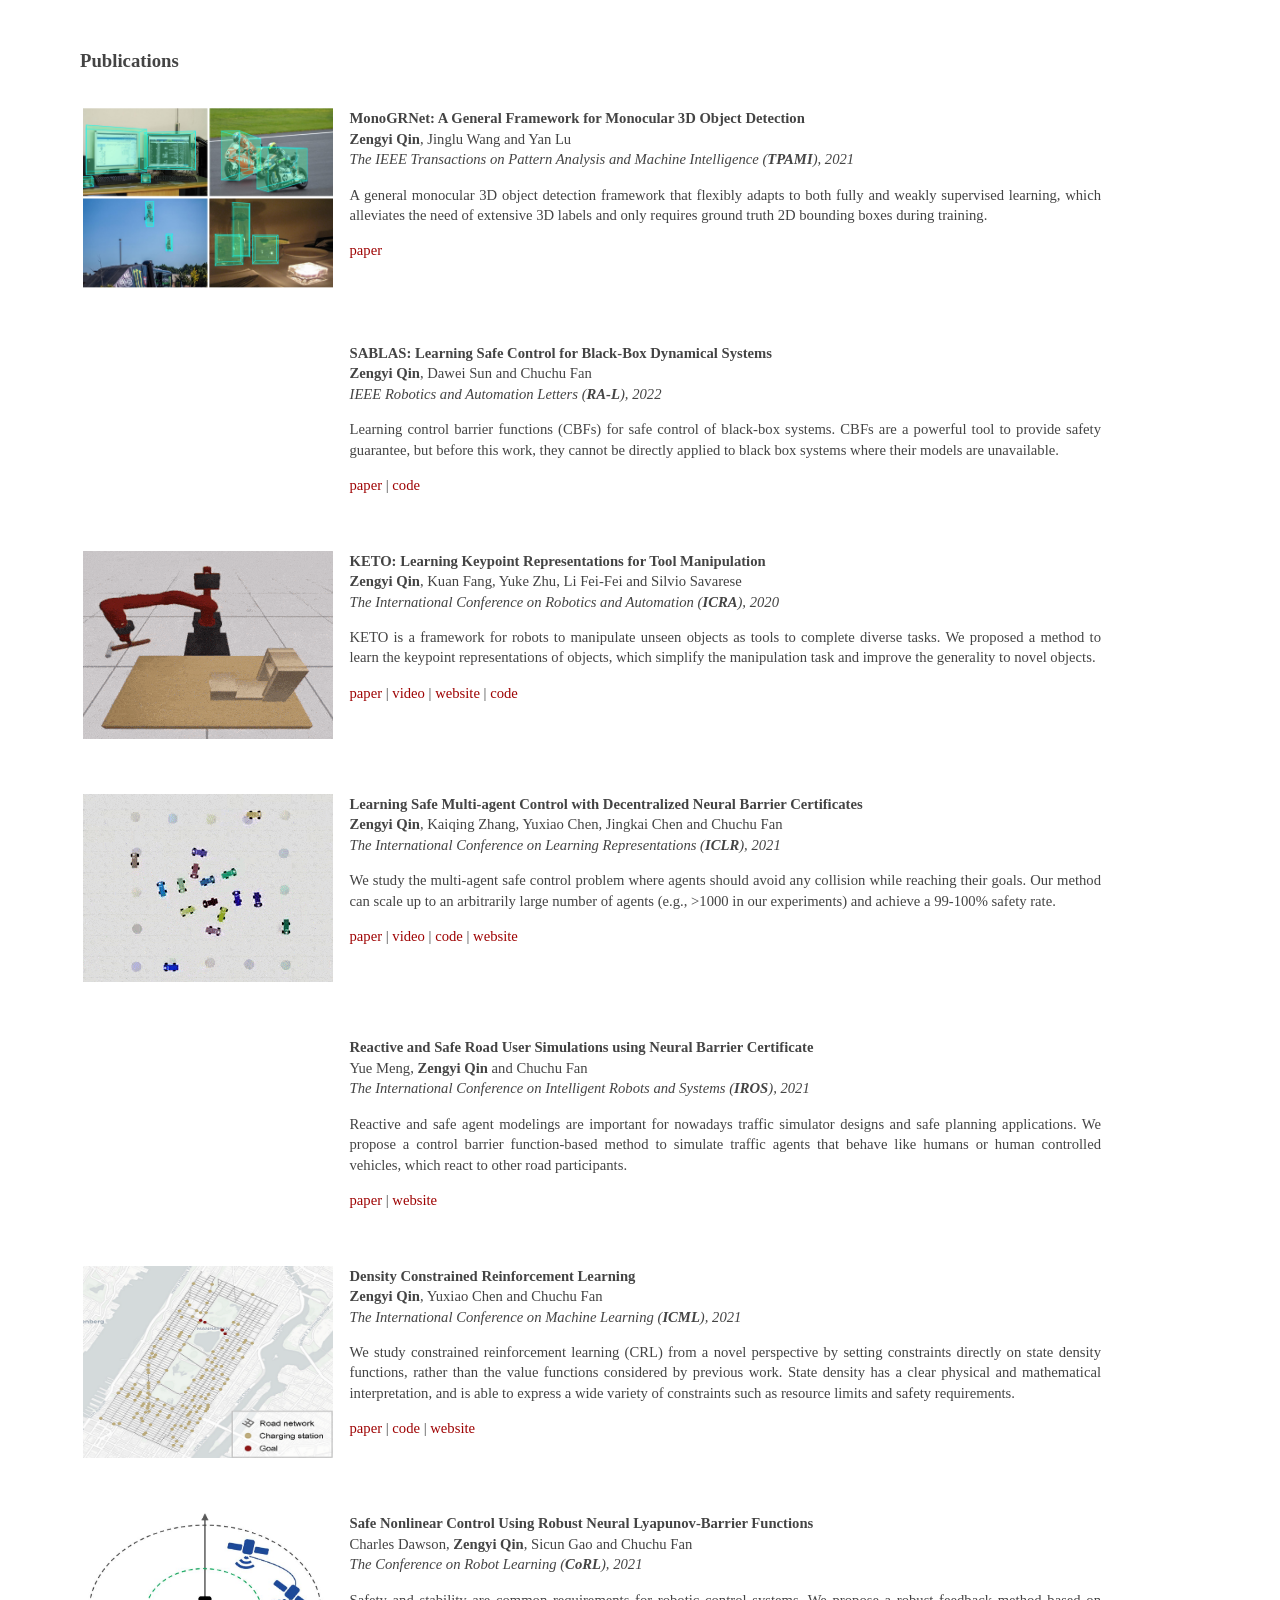
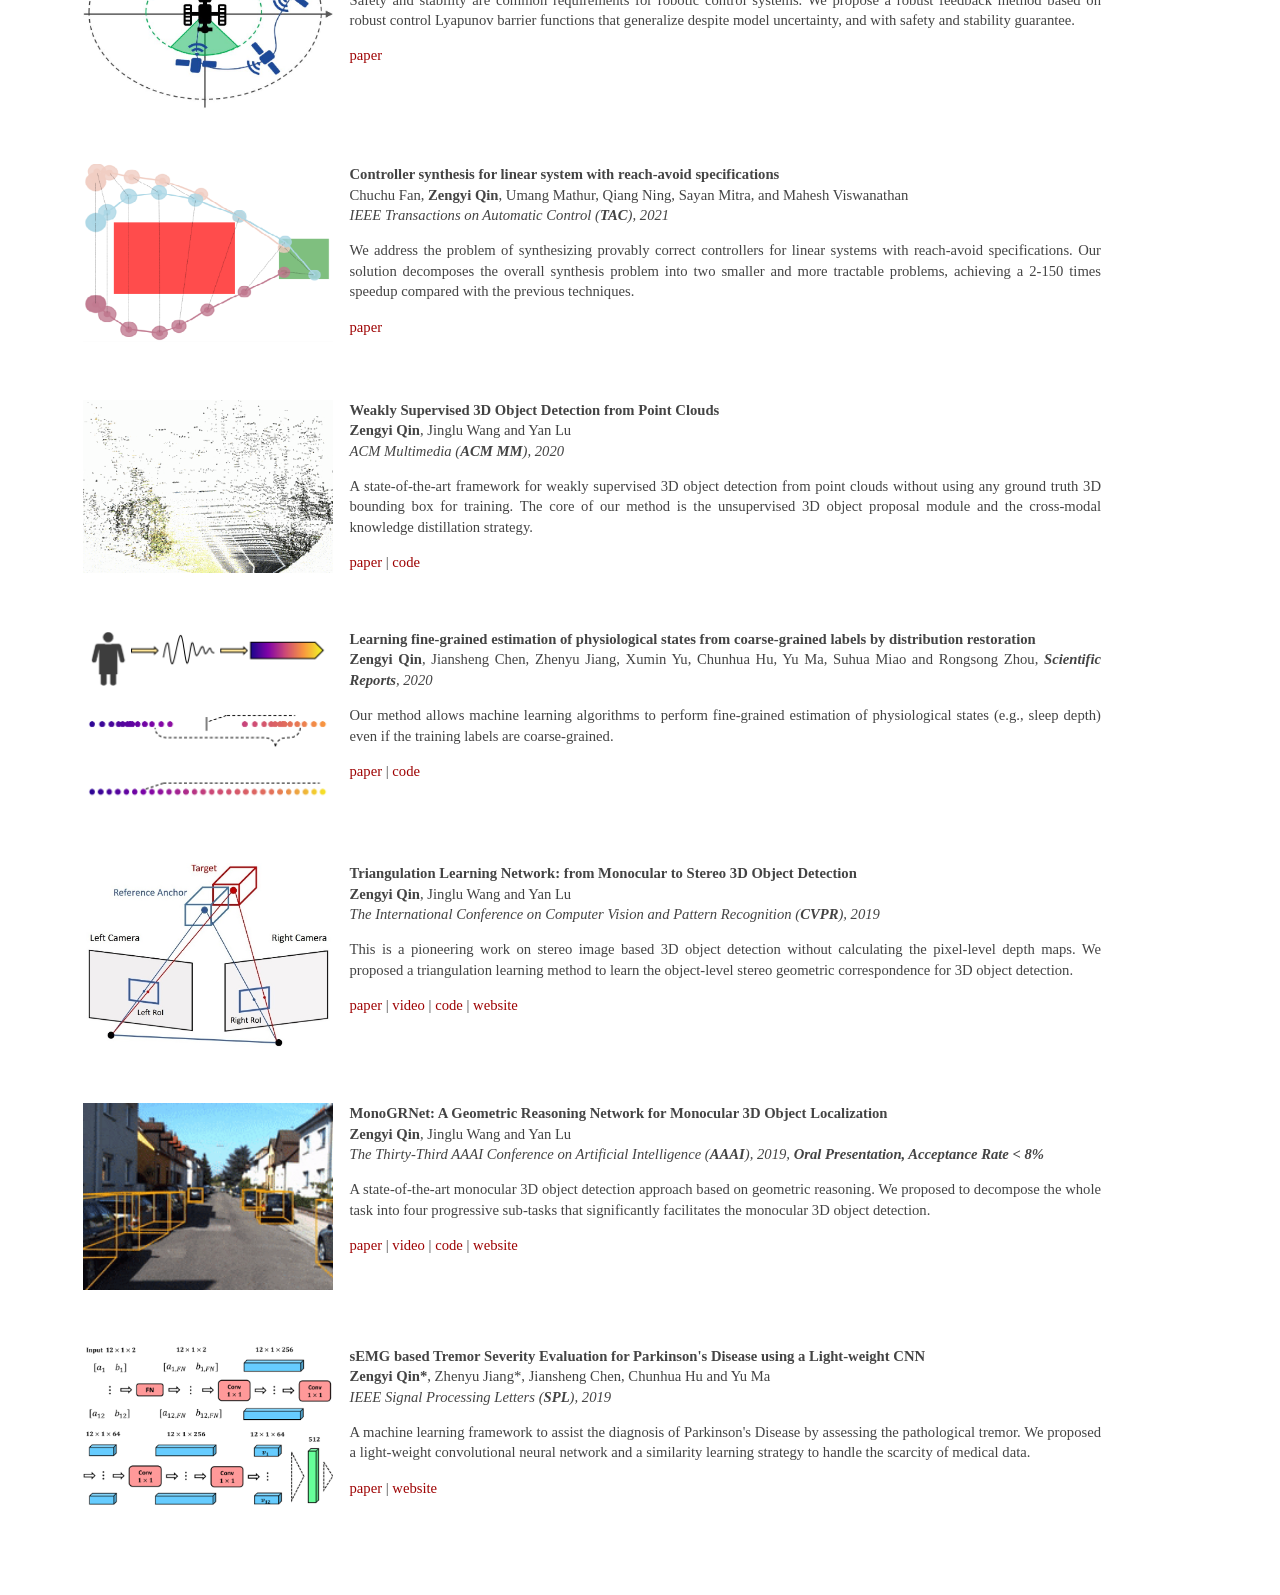
==== publications.html @ b2dc1a49 "update" ====
<!DOCTYPE html>
<html><head>
<style>
body {
  margin-top: 50px;
  margin-bottom: 50px;
  margin-left: 80px;
  margin-right: 80px;
}
p { 
  text-align: justify;
  font-size: 11pt;
  line-height: 1.4;
}

p.padding {
  padding-left: 10px;
}

ul { 
  text-align: justify;
  font-size: 11pt;
  line-height: 1.45;
}

a:link {
  color:rgb(158, 3, 3);
  background-color: transparent;
  text-decoration: none;
}

hl {
  color:rgb(158, 3, 3);
  background-color: transparent;
  text-decoration: none;
}

a:visited {
  color: rgb(158, 3, 3);
  background-color: transparent;
  text-decoration: none;
}

li {
    margin-bottom: 8px;
}

.section {max-width:1024px}
</style>
<meta name="msvalidate.01" content="F09EB454EEBF59AD68CB64C1A341AA9A" />
<meta name="baidu-site-verification" content="Ctys5yXPkU" />
<meta name="google-site-verification" content="9qnP6wIE8rh3TwMVrb84fWPqg9A_nDYEL3D6NGDjpwU" />
<meta name="keywords" content="Zengyi Qin, Zengyi Qin, Zengyi Qin, Zengyi Qin, Zengyi Qin">
<title>Zengyi (Zen) Qin | MIT</title>
<meta charset="utf-8">
</head>

<body text="#444444" link="#444444" leftmargin="40" bgcolor="#FFFFFF">

<div class="section">
<h3 id="publications"><font face="Verdana">Publications</h3>
<table width="100%">

<!-- MONOGRNET-TPAMI -->
<tr>
<td width="25%" valign="top"><p><img src="figures/monogrnet_pami.PNG" alt="" style="border-style: none" width="250" align="top"></p></td>
<td width="75%" valign="top">
<p class="padding"><font face="Verdana">
<b><a id="monogrnet">MonoGRNet: A General Framework for Monocular 3D Object Detection</a></b><br>
<b>Zengyi Qin</b>, Jinglu Wang and Yan Lu<br>
<i>The IEEE Transactions on Pattern Analysis and Machine Intelligence (<b>TPAMI</b>), 2021</i><br>
</p>
<p class="padding"><font face="Verdana">A general monocular 3D object detection framework that flexibly adapts to both fully and weakly supervised learning, which alleviates the need of extensive 3D labels and only requires ground truth 2D bounding boxes during training.
</p>
<p class="padding"><font face="Verdana">
<a href="https://ieeexplore.ieee.org/document/9409679">paper</a>
</p></td>
</tr>
<tr><td><br></td></tr>
  
  
<!-- Sablas -->
<tr>
<td width="25%" valign="top"><p><video autoplay="" class="center" loop="" muted="" playsinline="" style="display:block; margin: 0 auto;" width="250"><source src="figures/sablas.mp4" style="display: block; margin-left: auto; margin-right: auto; width:250px" type="video/mp4" /></video></p></td>
<td width="75%" valign="top">
<p class="padding"><font face="Verdana">
<b><a id="sablas">SABLAS: Learning Safe Control for Black-Box Dynamical Systems</a></b><br>
<b>Zengyi Qin</b>, Dawei Sun and Chuchu Fan<br>
<i>IEEE Robotics and Automation Letters (<b>RA-L</b>), 2022</i><br>
</p>
<p class="padding"><font face="Verdana"> Learning control barrier functions (CBFs) for safe control of black-box systems. CBFs are a powerful tool to provide safety guarantee, but before this work, they cannot be directly applied to black box systems where their models are unavailable.
</p>
<p class="padding"><font face="Verdana">
<a href="https://ieeexplore.ieee.org/document/9681233">paper</a> | <a href="https://github.com/MIT-REALM/sablas">code</a>
</p></td>
</tr>
<tr><td><br></td></tr>

  
<!-- KETO -->
<tr>
<td width="25%" valign="top"><p><img src="figures/keto.gif" alt="" style="border-style: none" width="250" align="top"></p></td>
<td width="75%" valign="top">
<p class="padding"><font face="Verdana">
<b><a id="keto">KETO: Learning Keypoint Representations for Tool Manipulation</a></b><br>
<b>Zengyi Qin</b>, Kuan Fang, Yuke Zhu, Li Fei-Fei and Silvio Savarese<br>
<i>The International Conference on Robotics and Automation (<b>ICRA</b>), 2020</i><br>
</p>
<p class="padding"><font face="Verdana">KETO is a framework for robots to manipulate unseen objects as tools to complete diverse tasks. We proposed a method to learn the keypoint representations of objects, which simplify the manipulation task and improve the generality to novel objects.
</p>
<p class="padding"><font face="Verdana">
<a href="https://arxiv.org/abs/1910.11977">paper</a> | <a href="https://www.youtube.com/watch?v=hP2h53BHxE8">video</a> | <a href="https://sites.google.com/view/ke-to">website</a> | <a href="https://github.com/StanfordVL/keto">code</a>
</p></td>
</tr>
<tr><td><br></td></tr>

  
<!-- MACBF -->
<tr>
<td width="25%" valign="top"><p><img src="figures/macbf.gif" alt="" style="border-style: none" width="250" align="top"></p></td>
<td width="75%" valign="top">
<p class="padding"><font face="Verdana">
<b><a id="macbf">Learning Safe Multi-agent Control with Decentralized Neural Barrier Certificates</b><br>
<b>Zengyi Qin</b>, Kaiqing Zhang, Yuxiao Chen, Jingkai Chen and Chuchu Fan<br>
<i>The International Conference on Learning Representations (<b>ICLR</b>), 2021</i><br>
</p>
<p class="padding"><font face="Verdana">We study the multi-agent safe control problem where agents should avoid any collision while reaching their goals. Our method can scale up to an arbitrarily large number of agents (e.g., >1000 in our experiments) and achieve a 99-100% safety rate.
</p>
<p class="padding"><font face="Verdana">
<a href="https://arxiv.org/abs/2101.05436">paper</a> | <a href="https://www.youtube.com/watch?v=k9ap_aUPNBk">video</a> | <a href="https://github.com/Zengyi-Qin/macbf">code</a> | <a href="https://realm.mit.edu/blog/learning-safe-multi-agent-control-decentralized-neural-barrier-certificates">website</a>
</p></td>
</tr>
<tr><td><br></td></tr>
  
 
<!-- Reactive -->
<tr>
<td width="25%" valign="top"><p><video autoplay="" class="center" loop="" muted="" playsinline="" style="display:block; margin: 0 auto;" width="250"><source src="figures/reactive.mp4" style="display: block; margin-left: auto; margin-right: auto; width:250px" type="video/mp4" /></video></p></td>
<td width="75%" valign="top">
<p class="padding"><font face="Verdana">
<b><a id="reactive">Reactive and Safe Road User Simulations using Neural Barrier Certificate</a></b><br>
Yue Meng, <b>Zengyi Qin</b> and Chuchu Fan<br>
<i>The International Conference on Intelligent Robots and Systems (<b>IROS</b>), 2021</i><br>
</p>
<p class="padding"><font face="Verdana">Reactive and safe agent modelings are important for nowadays traffic simulator designs and safe planning applications. We propose a control barrier function-based method to simulate traffic agents that behave like humans or human controlled vehicles, which react to other road participants.
</p>
<p class="padding"><font face="Verdana">
<a href="">paper</a> | <a href="https://realm.mit.edu/reactive-agent-models">website</a>
</p></td>
</tr>
<tr><td><br></td></tr>
  
  
<!-- DCRL -->
<tr>
<td width="25%" valign="top"><p><img src="figures/dcrl.png" alt="" style="border-style: none" width="250" align="top"></p></td>
<td width="75%" valign="top">
<p class="padding"><font face="Verdana">
<b><a id="dcrl">Density Constrained Reinforcement Learning</a></b><br>
<b>Zengyi Qin</b>, Yuxiao Chen and Chuchu Fan<br>
<i>The International Conference on Machine Learning (<b>ICML</b>), 2021</i><br>
</p>
<p class="padding"><font face="Verdana">We study constrained reinforcement learning (CRL) from a novel perspective by setting constraints directly on state density functions, rather than the value functions considered by previous work. State density has a clear physical and mathematical interpretation, and is able to express a wide variety of constraints such as resource limits and safety requirements.
</p>
<p class="padding"><font face="Verdana">
<a href="https://arxiv.org/abs/2106.12764">paper</a> | <a href="https://github.com/Zengyi-Qin/dcrl">code</a> | <a href="http://realm.mit.edu/blog/density-constrained-reinforcement-learning">website</a>
</p></td>
</tr>
<tr><td><br></td></tr>


<!-- CLBF -->
<tr>
<td width="25%" valign="top"><p><img src="figures/clbf.JPG" alt="" style="border-style: none" width="250" align="top"></p></td>
<td width="75%" valign="top">
<p class="padding"><font face="Verdana">
<b><a id="clbf">Safe Nonlinear Control Using Robust Neural Lyapunov-Barrier Functions</a></b><br>
Charles Dawson, <b>Zengyi Qin</b>, Sicun Gao and Chuchu Fan<br>
<i>The Conference on Robot Learning (<b>CoRL</b>), 2021</i><br>
</p>
<p class="padding"><font face="Verdana">Safety and stability are common requirements for robotic control systems. We propose a robust feedback method based on robust control Lyapunov barrier functions that generalize despite model uncertainty, and with safety and stability guarantee.
</p>
<p class="padding"><font face="Verdana">
<a href="https://arxiv.org/pdf/2109.06697">paper</a>
</p></td>
</tr>
<tr><td><br></td></tr>


<!-- REALSYN -->
<tr>
<td width="25%" valign="top"><p><img src="figures/controller_synthesis.PNG" alt="" style="border-style: none" width="250" align="top"></p></td>
<td width="75%" valign="top">
<p class="padding"><font face="Verdana">
<b>Controller synthesis for linear system with reach-avoid specifications</b><br>
Chuchu Fan, <b>Zengyi Qin</b>, Umang Mathur, Qiang Ning, Sayan Mitra, and Mahesh Viswanathan<br>
<i>IEEE Transactions on Automatic Control (<b>TAC</b>), 2021</i><br>
</p>
<p class="padding"><font face="Verdana">We address the problem of synthesizing provably correct controllers for linear systems with reach-avoid specifications. Our solution  decomposes the overall synthesis problem into two smaller and more tractable problems, achieving a 2-150 times speedup compared with the previous techniques.
</p>
<p class="padding"><font face="Verdana">
<a href="https://ieeexplore.ieee.org/document/9390193">paper</a>
</p></td>
</tr>
<tr><td><br></td></tr>


<!-- VS3D -->
<tr>
<td width="25%" valign="top"><p><img src="figures/vs3d.gif" alt="" style="border-style: none" width="250" align="top"></p></td>
<td width="75%" valign="top">
<p class="padding"><font face="Verdana">
<b>Weakly Supervised 3D Object Detection from Point Clouds</b><br>
<b>Zengyi Qin</b>, Jinglu Wang and Yan Lu<br>
<i>ACM Multimedia (<b>ACM MM</b>), 2020</i><br>
</p>
<p class="padding"><font face="Verdana">A state-of-the-art framework for weakly supervised 3D object detection from point clouds without using any ground truth 3D bounding box for training. The core of our method is the unsupervised 3D object proposal module and the cross-modal knowledge distillation strategy.
</p>
<p class="padding"><font face="Verdana">
<a href="https://arxiv.org/abs/2007.13970">paper</a> | <a href="https://github.com/Zengyi-Qin/Weakly-Supervised-3D-Object-Detection">code</a>
</p></td>
</tr>
<tr><td><br></td></tr>


<!-- PDoctor -->
<tr>
<td width="25%" valign="top"><p><img src="figures/pdoctor.PNG" alt="" style="border-style: none" width="250" align="top"></p></td>
<td width="75%" valign="top">
<p class="padding"><font face="Verdana">
<b>Learning fine-grained estimation of physiological states from coarse-grained labels by distribution restoration</b><br>
<b>Zengyi Qin</b>, Jiansheng Chen, Zhenyu Jiang, Xumin Yu, Chunhua Hu, Yu Ma, Suhua Miao and Rongsong Zhou, <i> <b>Scientific Reports</b>, 2020</i><br>
</p>
<p class="padding"><font face="Verdana">Our method allows machine learning algorithms to perform fine-grained estimation of physiological states (e.g., sleep depth) even if the training labels are coarse-grained.
</p>
<p class="padding"><font face="Verdana">
<a href="https://www.nature.com/articles/s41598-020-79007-5">paper</a> | <a href="https://github.com/Zengyi-Qin/fine-biostate">code</a>
</p></td>
</tr>
<tr><td><br></td></tr>


<!-- TLNET -->
<tr>
<td width="25%" valign="top"><p><img src="figures/tlnet.jpg" alt="" style="border-style: none" width="250" align="top"></p></td>
<td width="75%" valign="top">
<p class="padding"><font face="Verdana">
<b>Triangulation Learning Network: from Monocular to Stereo 3D Object Detection</b><br>
<b>Zengyi Qin</b>, Jinglu Wang and Yan Lu<br>
<i>The International Conference on Computer Vision and Pattern Recognition (<b>CVPR</b>), 2019</i><br>
</p>
<p class="padding"><font face="Verdana">This is a pioneering work on stereo image based 3D object detection without calculating the pixel-level depth maps. We proposed a triangulation learning method to learn the object-level stereo geometric correspondence for 3D object detection.
</p>
<p class="padding"><font face="Verdana">
<a href="https://arxiv.org/abs/1906.01193">paper</a> | <a href="https://youtu.be/zcOXA83Uq8M">video</a> | <a href="https://github.com/Zengyi-Qin/TLNet">code</a> | <a href="https://sites.google.com/view/triangulation-learning">website</a>
</p></td>
</tr>
<tr><td><br></td></tr>


<!-- MONOGRNET -->
<tr>
<td width="25%" valign="top"><p><img src="figures/monogrnet.gif" alt="" style="border-style: none" width="250" align="top"></p></td>
<td width="75%" valign="top">
<p class="padding"><font face="Verdana">
<b>MonoGRNet: A Geometric Reasoning Network for Monocular 3D Object Localization</b><br>
<b>Zengyi Qin</b>, Jinglu Wang and Yan Lu<br>
<i>The Thirty-Third AAAI Conference on Artificial Intelligence (<b>AAAI</b>), 2019, <b>Oral Presentation, Acceptance Rate < 8% </b> </i><br>
</p>
<p class="padding"><font face="Verdana">A state-of-the-art monocular 3D object detection approach based on geometric reasoning. We proposed to decompose the whole task into four progressive sub-tasks that significantly facilitates the monocular 3D object detection.
</p>
<p class="padding"><font face="Verdana">
<a href="https://arxiv.org/abs/1811.10247">paper</a> | <a href="https://youtu.be/BJ1I56kxdk0">video</a> | <a href="https://github.com/Zengyi-Qin/MonoGRNet">code</a> | <a href="https://sites.google.com/view/monogrnet">website</a>
</p></td>
</tr>
<tr><td><br></td></tr>

<!-- SNET -->
<tr>
<td width="25%" valign="top"><p><img src="figures/snet.png" alt="" style="border-style: none" width="250" align="top"></p></td>
<td width="75%" valign="top">
<p class="padding"><font face="Verdana">
<b>sEMG based Tremor Severity Evaluation for Parkinson's Disease using a Light-weight CNN</b><br>
<b>Zengyi Qin<top>*</top></b>, Zhenyu Jiang<top>*</top>, Jiansheng Chen, Chunhua Hu and Yu Ma<br>
<i>IEEE Signal Processing Letters (<b>SPL</b>), 2019</i><br>
</p>
<p class="padding"><font face="Verdana">A machine learning framework to assist the diagnosis of Parkinson's Disease by assessing the pathological tremor. We proposed a light-weight convolutional neural network and a similarity learning strategy to handle the scarcity of medical data.
</p>
<p class="padding"><font face="Verdana">
<a href="https://ieeexplore.ieee.org/document/8661631">paper</a> | <a href="https://sites.google.com/view/semg-tremor">website</a>
</p></td>
</tr>
<tr><td><br></td></tr>

</table>
</div>

</body></html>
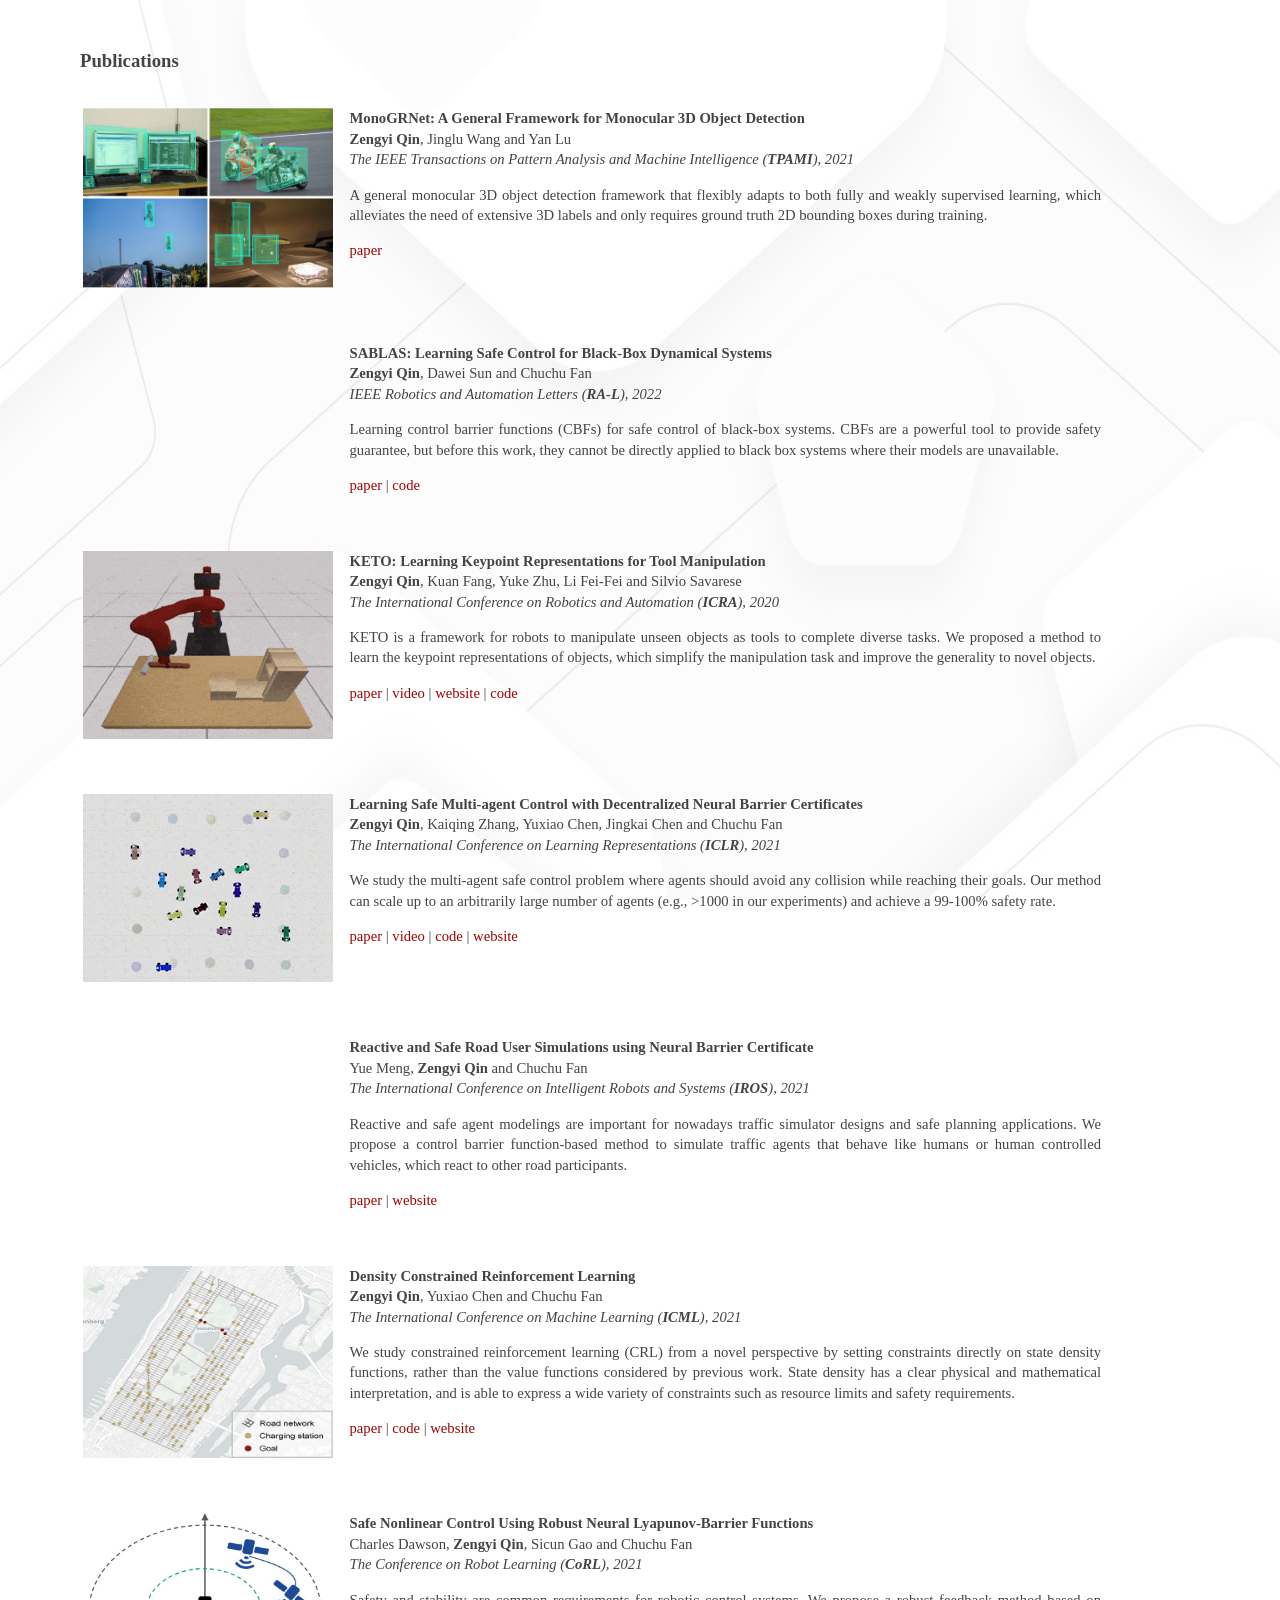
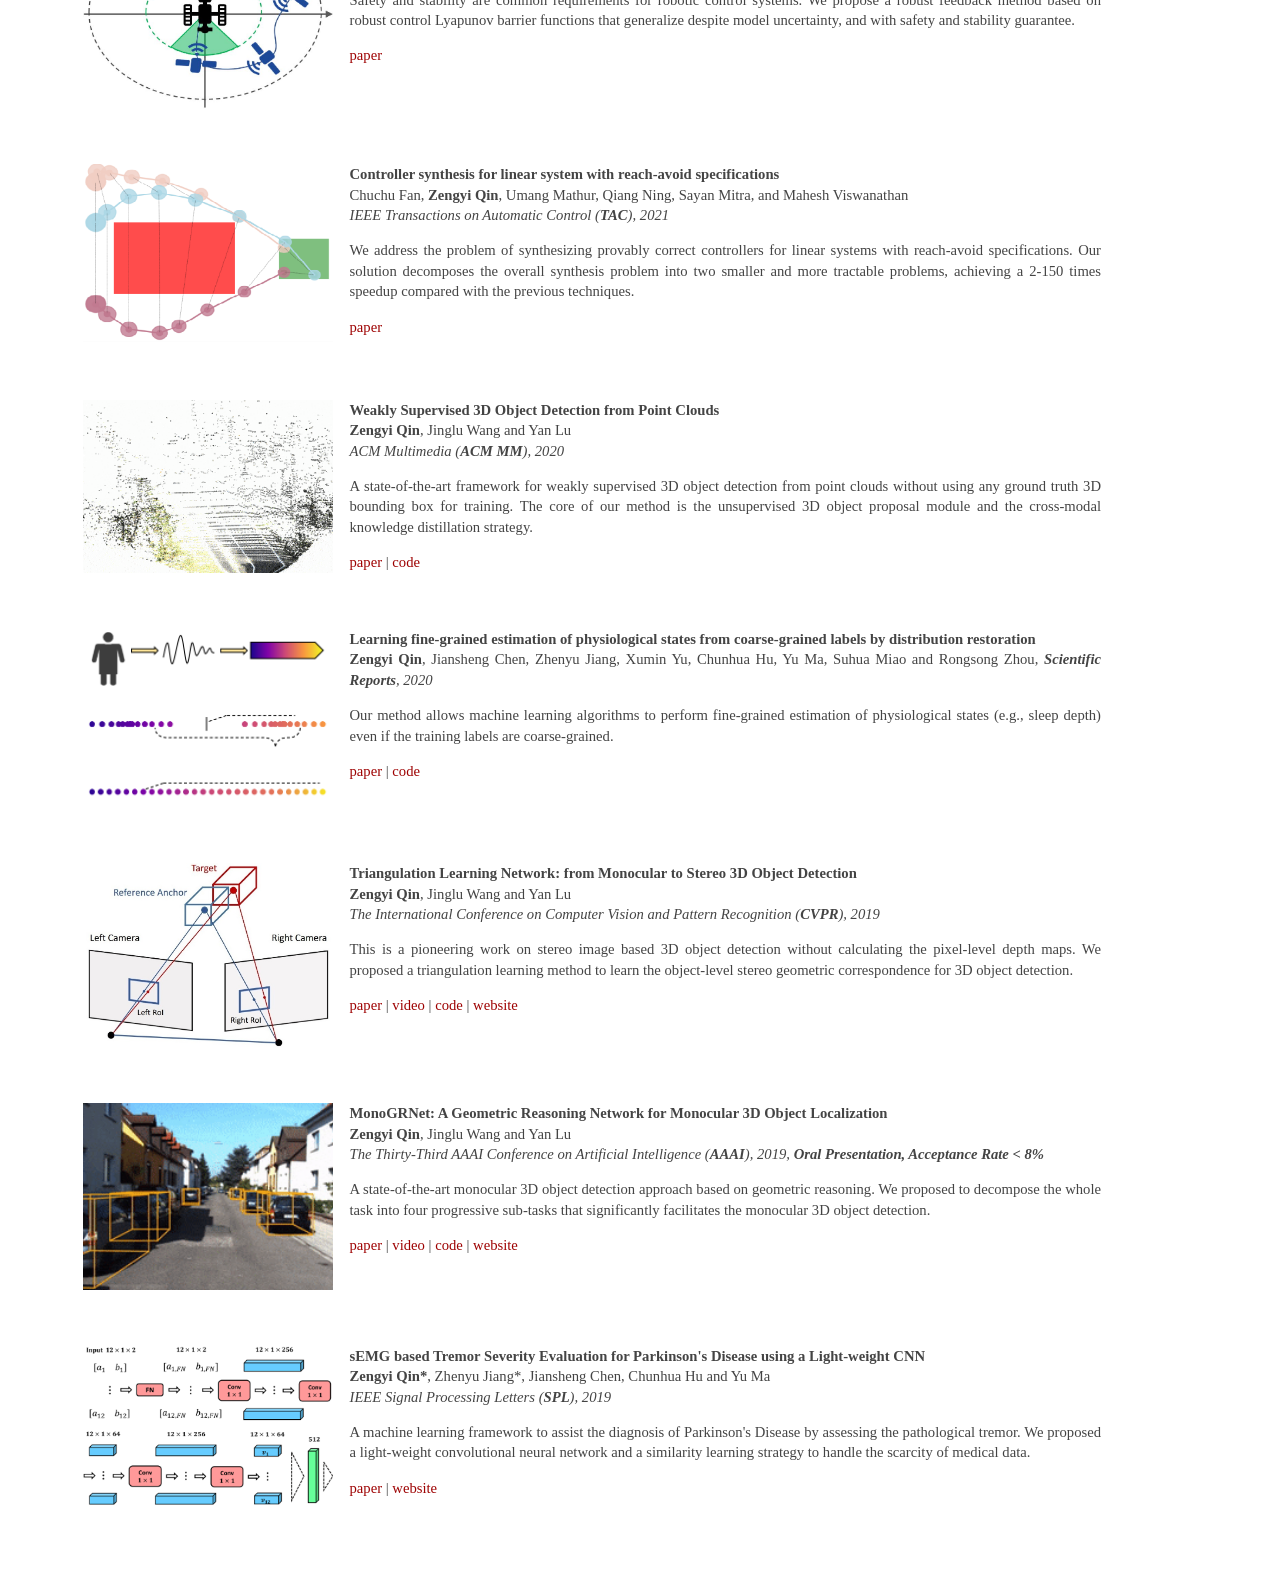
==== commit fdf08cf5: "update" ====
--- a/publications.html
+++ b/publications.html
@@ -6,6 +6,10 @@
   margin-bottom: 50px;
   margin-left: 80px;
   margin-right: 80px;
+  background-image: linear-gradient(rgba(255, 255, 255, 0.5), rgba(255, 255, 255, 0.5)), url('figures/background.jpg');
+  background-repeat: no-repeat;
+  background-attachment: fixed;
+  background-size: 100% 100%;
 }
 p { 
   text-align: justify;
